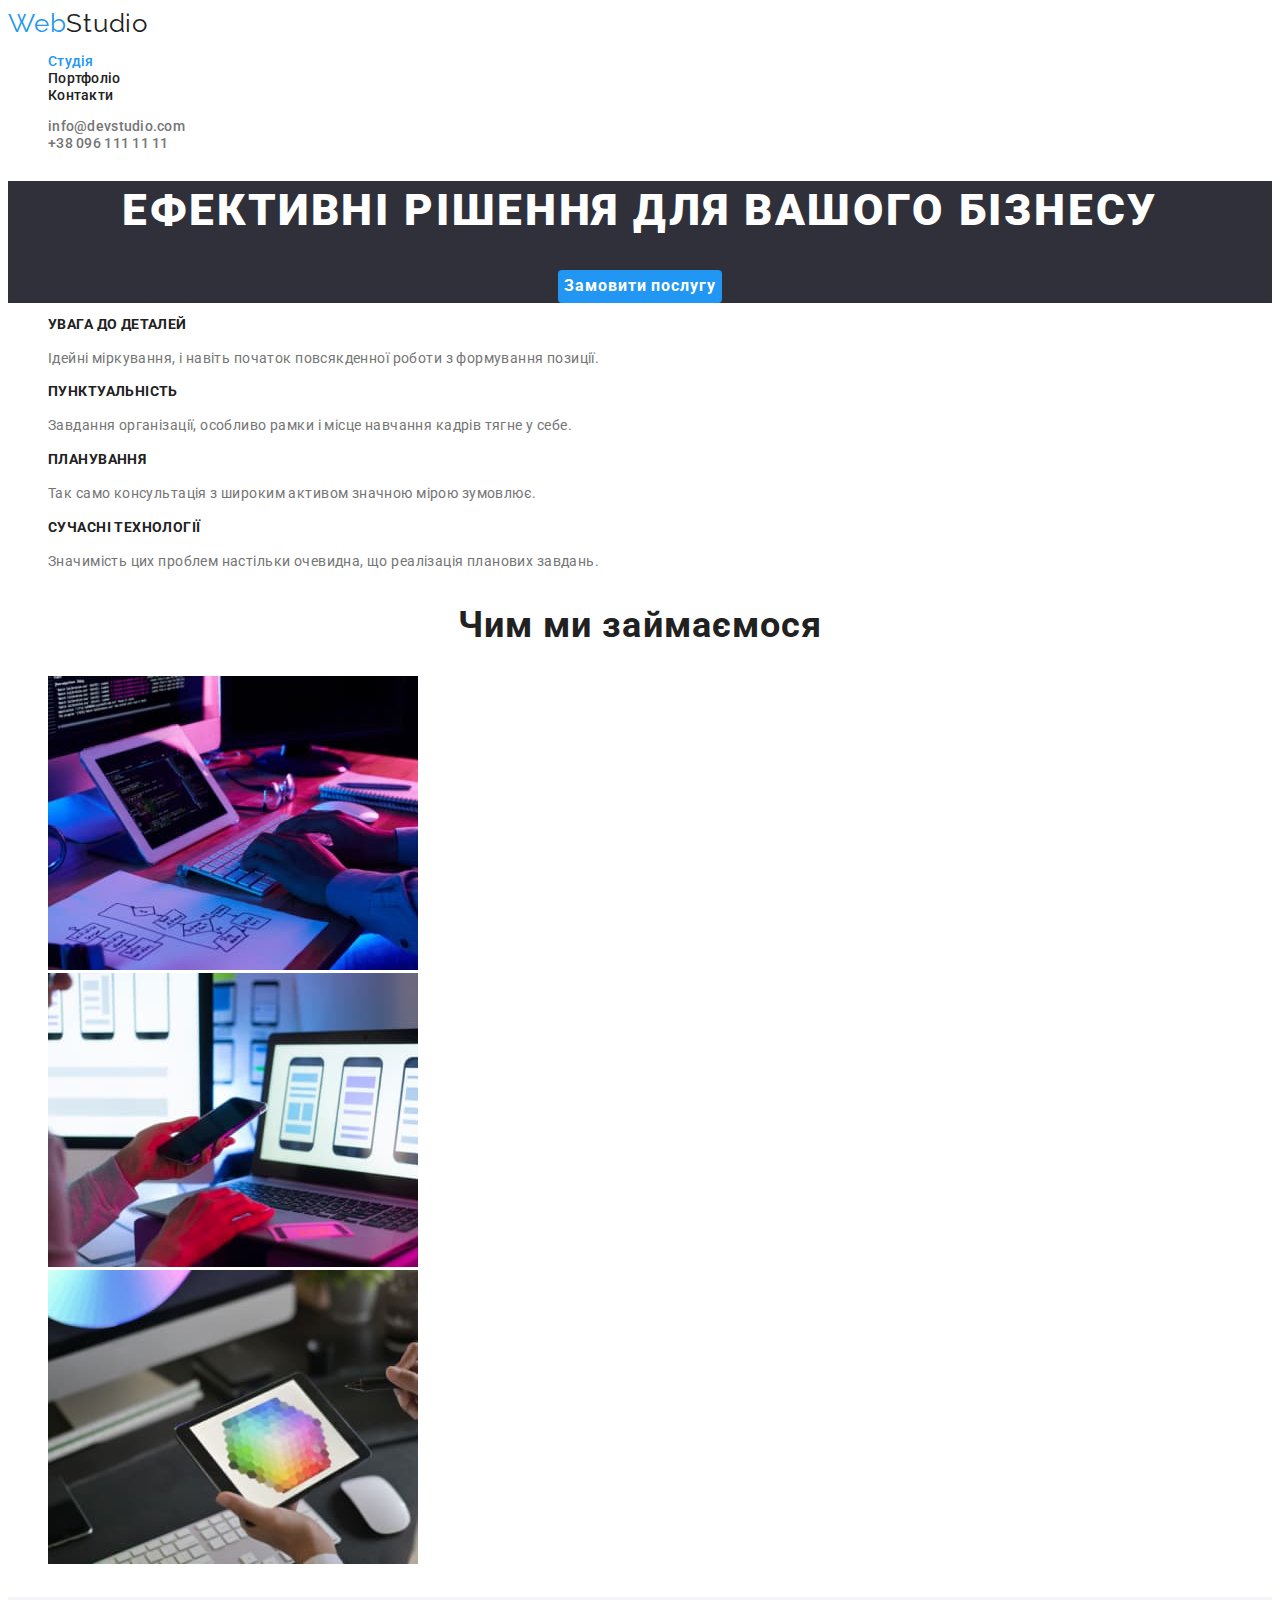
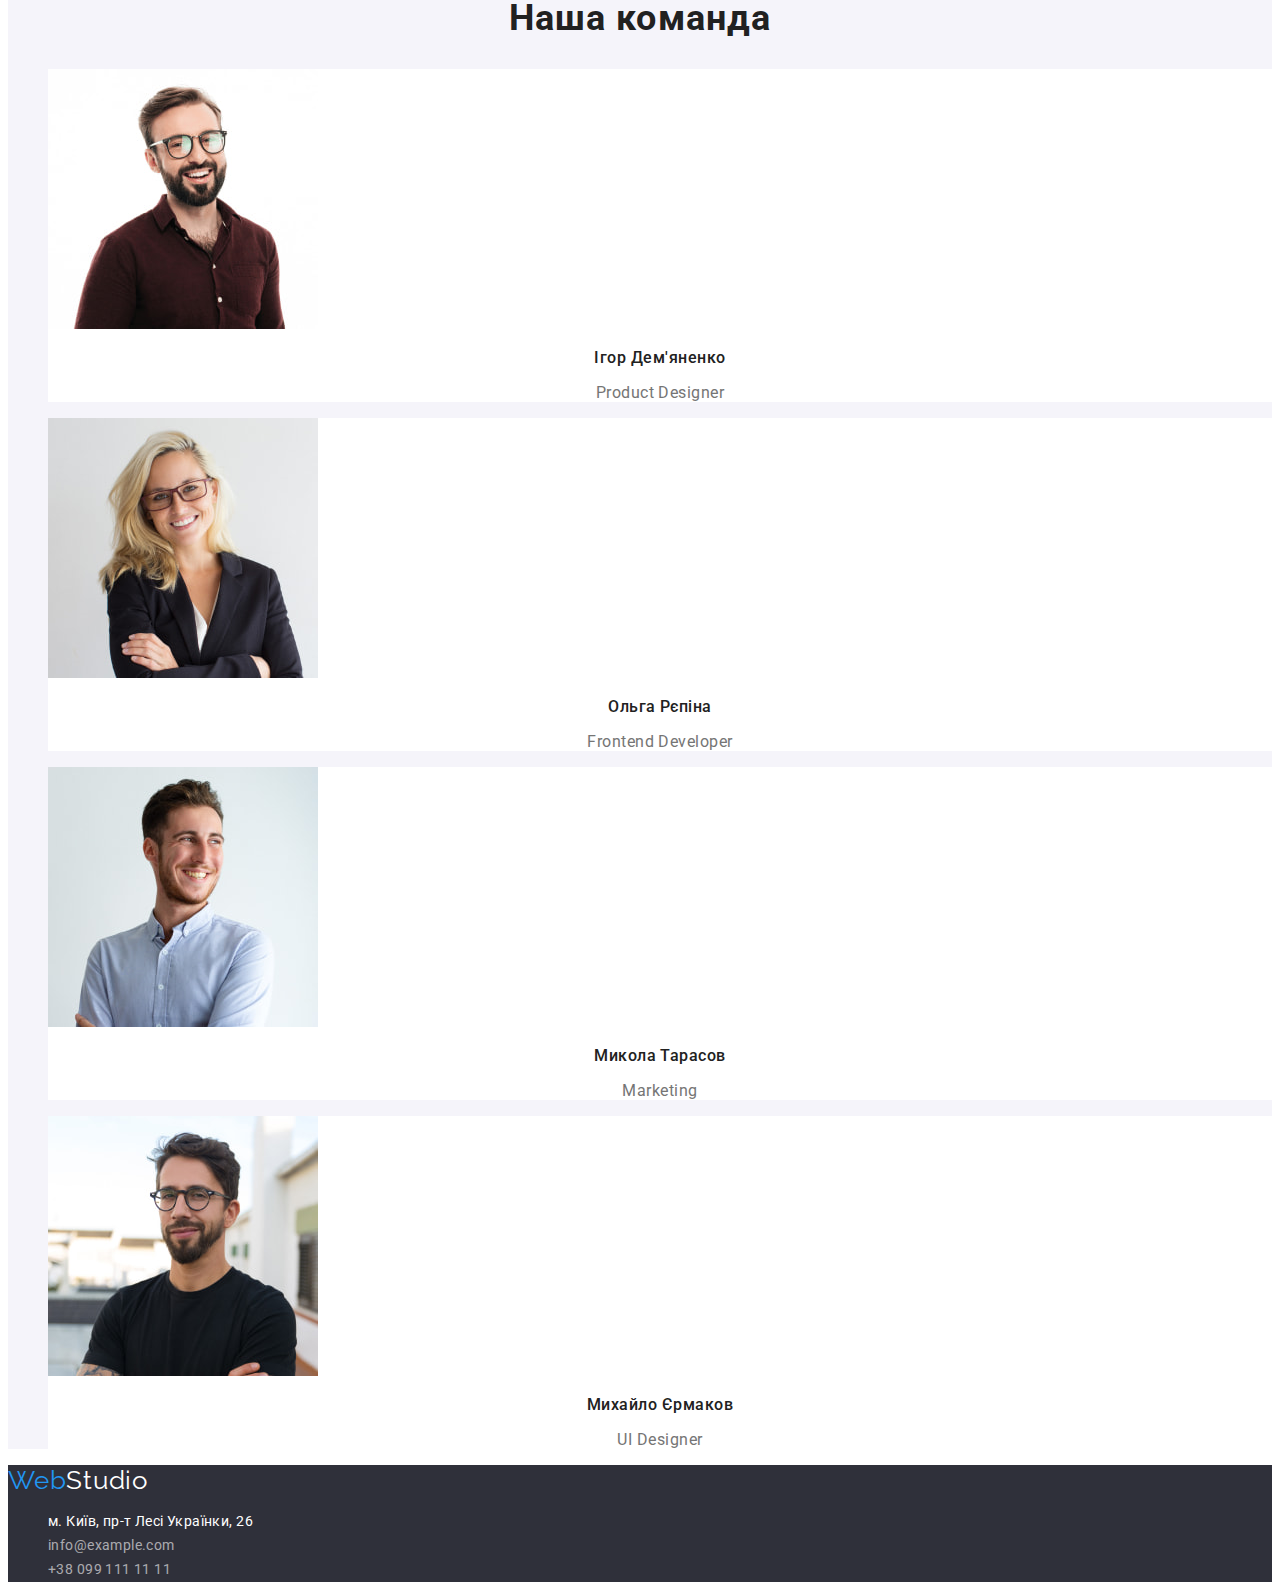
==== index.html @ 079b08a8 "Chaned css selector for active page and optimized css for Footer" ====
<!DOCTYPE html>
<html lang="uk">
  <head>
    <meta charset="UTF-8" />
    <meta http-equiv="X-UA-Compatible" content="IE=edge" />
    <meta name="viewport" content="width=device-width, initial-scale=1.0" />
    <title>WebStudio</title>
    <link rel="preconnect" href="https://fonts.googleapis.com" />
    <link rel="preconnect" href="https://fonts.gstatic.com" crossorigin />
    <link
      href="https://fonts.googleapis.com/css2?family=Raleway:wght@700&family=Roboto:wght@400;500;700;900&display=swap"
      rel="stylesheet"
    />
    <link rel="stylesheet" href="./css/styles.css" />
  </head>
  <body>
    <header class="header">
      <nav class="navigation">
        <a class="logo link" href="#" lang="en"
          >Web<span class="logo-span-header">Studio</span></a
        >

        <ul class="menu-list list">
          <li class="menu-item">
            <a class="menu-link link active" href="#">Студія</a>
          </li>
          <li class="menu-item">
            <a class="menu-link link" href="./portfolio.html">Портфоліо</a>
          </li>
          <li class="menu-item">
            <a class="menu-link link" href="#">Контакти</a>
          </li>
        </ul>
      </nav>
      <ul class="contact-list list">
        <li class="contact-list-item">
          <a class="contact-mail-header link" href="mailto:info@devstudio.com"
            >info@devstudio.com</a
          >
        </li>
        <li class="contact-list-item">
          <a class="contact-phone-number-header link" href="tel:+380961111111"
            >+38 096 111 11 11</a
          >
        </li>
      </ul>
    </header>
    <main>
      <section class="hero-section">
        <h1 class="main-page-title">Ефективні рішення для вашого бізнесу</h1>
        <button class="modal-button" type="button">Замовити послугу</button>
      </section>

      <section class="benefits">
        <h2 hidden>Наші переваги</h2>
        <ul class="benefits-list list">
          <li class="benefits-list-item">
            <h3 class="benefit-name">УВАГА ДО ДЕТАЛЕЙ</h3>
            <p class="benefit-description">
              Ідейні міркування, і навіть початок повсякденної роботи з
              формування позиції.
            </p>
          </li>
          <li>
            <h3 class="benefit-name">ПУНКТУАЛЬНІСТЬ</h3>
            <p class="benefit-description">
              Завдання організації, особливо рамки і місце навчання кадрів тягне
              у себе.
            </p>
          </li>
          <li>
            <h3 class="benefit-name">ПЛАНУВАННЯ</h3>
            <p class="benefit-description">
              Так само консультація з широким активом значною мірою зумовлює.
            </p>
          </li>
          <li>
            <h3 class="benefit-name">СУЧАСНІ ТЕХНОЛОГІЇ</h3>
            <p class="benefit-description">
              Значимість цих проблем настільки очевидна, що реалізація планових
              завдань.
            </p>
          </li>
        </ul>
      </section>

      <section class="about-us">
        <h2 class="reg-section-title">Чим ми займаємося</h2>
        <ul class="list">
          <li>
            <img
              src="./images/about-us/web-site-developement.jpg"
              alt="розробка сайту"
              width="370"
              height="294"
            />
          </li>
          <li>
            <img
              src="./images/about-us/adaptable-design.jpg"
              alt="адаптивний дизайн"
              width="370"
              height="294"
            />
          </li>
          <li>
            <img
              src="./images/about-us/stylization.jpg"
              alt="стилізация веб-сторінки"
              width="370"
              height="294"
            />
          </li>
        </ul>
      </section>
      <section class="our-team">
        <h2 class="reg-section-title">Наша команда</h2>
        <ul class="our-team-list list">
          <li class="our-team-list-item">
            <img
              src="./images/our-team/igor-demyianenko.jpg"
              alt="член команди"
              width="270"
              height="260"
            />
            <h3 class="team-member-title">Ігор Дем'яненко</h3>
            <p class="team-member-subtitle" lang="en">Product Designer</p>
          </li>
          <li class="our-team-list-item">
            <img
              src="./images/our-team/olga-repina.jpg"
              alt="член команди"
              width="270"
              height="260"
            />
            <h3 class="team-member-title">Ольга Рєпіна</h3>
            <p class="team-member-subtitle" lang="en">Frontend Developer</p>
          </li>
          <li class="our-team-list-item">
            <img
              src="./images/our-team/mykola-tarasov.jpg"
              alt="член команди"
              width="270"
              height="260"
            />
            <h3 class="team-member-title">Микола Тарасов</h3>
            <p class="team-member-subtitle" lang="en">Marketing</p>
          </li>
          <li class="our-team-list-item">
            <img
              src="./images/our-team/mykhaylo-ermakov.jpg"
              alt="член команди"
              width="270"
              height="260"
            />
            <h3 class="team-member-title">Михайло Єрмаков</h3>
            <p class="team-member-subtitle" lang="en">UI Designer</p>
          </li>
        </ul>
      </section>
    </main>

    <footer class="footer">
      <a class="logo link" href="#page-header" lang="en"
        >Web<span class="logo-span-footer">Studio</span></a
      >
      <address class="address">
        <ul class="list">
          <li>
            <a
              class="physical-address link"
              href="https://goo.gl/maps/PeYhesqvmwBexrzR6"
              target="_blank"
              rel="noopener norefferer"
              >м. Київ, пр-т Лесі Українки, 26</a
            >
          </li>
          <li>
            <a class="contact-mail-footer link" href="mailto:info@example.com"
              >info@example.com</a
            >
          </li>
          <li>
            <a class="contact-phone-number-footer link" href="tel:+380991111111"
              >+38 099 111 11 11</a
            >
          </li>
        </ul>
      </address>
    </footer>
  </body>
</html>
---- css/styles.css ----
:root {
  --accent-color: #2196f3;
  --main-color: #212121;
  --main-font: "Roboto", sans-serif;
  --secondary-font: "Raleway", sans-serif;
  --add-background: #2f303a;
  --our-team-sec-bg: #f5f4fa;
  --subtitle-color: #757575;
  --main-footer-color: rgba(255, 255, 255, 0.6);
  --bg-page-color: #ffffff;
  --alt-modal-btn-color: #188ce8;
}

.link {
  text-decoration: none;
}
.list {
  list-style: none;
}

body {
  font-family: var(--main-font);
  font-size: 14px;
  color: var(--main-color);
  background-color: var(--bg-page-color);
}

/* ==================COMPONENTS================= */
.logo {
  font-family: var(--secondary-font);
  font-size: 26px;
  line-height: 1.19;
  letter-spacing: 0.03em;
  color: var(--accent-color);
}

.reg-section-title {
  font-weight: 700;
  font-size: 36px;
  line-height: 1.17;
  text-align: center;
  letter-spacing: 0.03em;
}

/* ==================/COMPONENTS================= */

/* ==================HEADER================= */
.logo-span-header {
  color: var(--main-color);
}
.menu-link {
  font-weight: 500;
  line-height: 1.14;
  letter-spacing: 0.02em;
  color: var(--main-color);
}

.menu-link:hover,
.menu-link:focus,
.menu-link:active {
  color: var(--accent-color);
}

.active {
  color: var(--accent-color);
}

.contact-mail-header,
.contact-phone-number-header {
  font-weight: 500;
  line-height: 1.14;
  letter-spacing: 0.02em;
  color: var(--subtitle-color);
}

.contact-mail-header:hover,
.contact-mail-header:focus,
.contact-phone-number-header:hover,
.contact-phone-number-header:focus {
  color: var(--accent-color);
}
/* ==================/HEADER================= */

/* ==================HERO================= */
.hero-section {
  background-color: var(--add-background);
  text-align: center;
}

.main-page-title {
  font-weight: 900;
  font-size: 44px;
  line-height: 1.36;
  text-align: center;
  letter-spacing: 0.06em;
  text-transform: uppercase;
  color: var(--bg-page-color);
}

.modal-button {
  font-family: var(--main-font);
  font-weight: 700;
  font-size: 16px;
  line-height: 1.88;
  text-align: center;
  letter-spacing: 0.06em;
  color: var(--bg-page-color);
  background-color: var(--accent-color);
  cursor: pointer;
  border: none;
  border-radius: 4px;
}

.modal-button:hover,
.modal-button:focus {
  background-color: var(--alt-modal-btn-color);
}
/* ==================/HERO================= */

/* ==================SECTION BENEFITS================= */
.benefit-name {
  font-size: 14px;
  font-weight: 700;
  line-height: 1.14;
  letter-spacing: 0.03em;
}

.benefit-description {
  line-height: 1.71;
  letter-spacing: 0.03em;
  color: var(--subtitle-color);
}
/* ==================/SECTION BENEFITS================= */

/* ==================SECTION OUR-TEAM================= */

.our-team {
  background-color: var(--our-team-sec-bg);
}
.our-team-list-item {
  background-color: var(--bg-page-color);
}
.team-member-title {
  font-weight: 500;
  font-size: 16px;
  line-height: 1.19;
  text-align: center;
  letter-spacing: 0.03em;
}

.team-member-subtitle {
  font-size: 16px;
  line-height: 1.19;
  text-align: center;
  letter-spacing: 0.03em;
  color: var(--subtitle-color);
}
/* ==================/SECTION OUR-TEAM================= */

/* ==================PORTFOLIO================= */
.portfolio-button {
  font-family: var(--main-font);
  font-weight: 500;
  font-size: 16px;
  line-height: 1.62;
  text-align: center;
  letter-spacing: 0.03em;
  background-color: var(--our-team-sec-bg);
  border: none;
  border-radius: 4px;
  cursor: pointer;
}

.portfolio-button:hover,
.portfolio-button:focus {
  color: var(--bg-page-color);
  background-color: var(--accent-color);
}

.portfolio-item-title {
  font-size: 18px;
  font-weight: 700;
  line-height: 2;
  letter-spacing: 0.06em;
}

.portfolio-item-subtitle {
  font-size: 16px;
  line-height: 1.88;
  letter-spacing: 0.03em;
  color: var(--subtitle-color);
}
/* ==================/PORTFOLIO================= */

/* ==================FOOTER================= */
.footer {
  background-color: var(--add-background);
}

.logo-span-footer {
  color: var(--bg-page-color);
}

.address {
  font-style: normal;
}

.physical-address,
.contact-mail-footer,
.contact-phone-number-footer {
  line-height: 1.71;
  letter-spacing: 0.03em;
  color: var(--bg-page-color);
}
.contact-mail-footer,
.contact-phone-number-footer {
  color: var(--main-footer-color);
}

.contact-mail-footer:hover,
.contact-mail-footer:focus,
.contact-phone-number-footer:hover,
.contact-phone-number-footer:focus {
  color: var(--bg-page-color);
}

/* ==================/FOOTER================= */
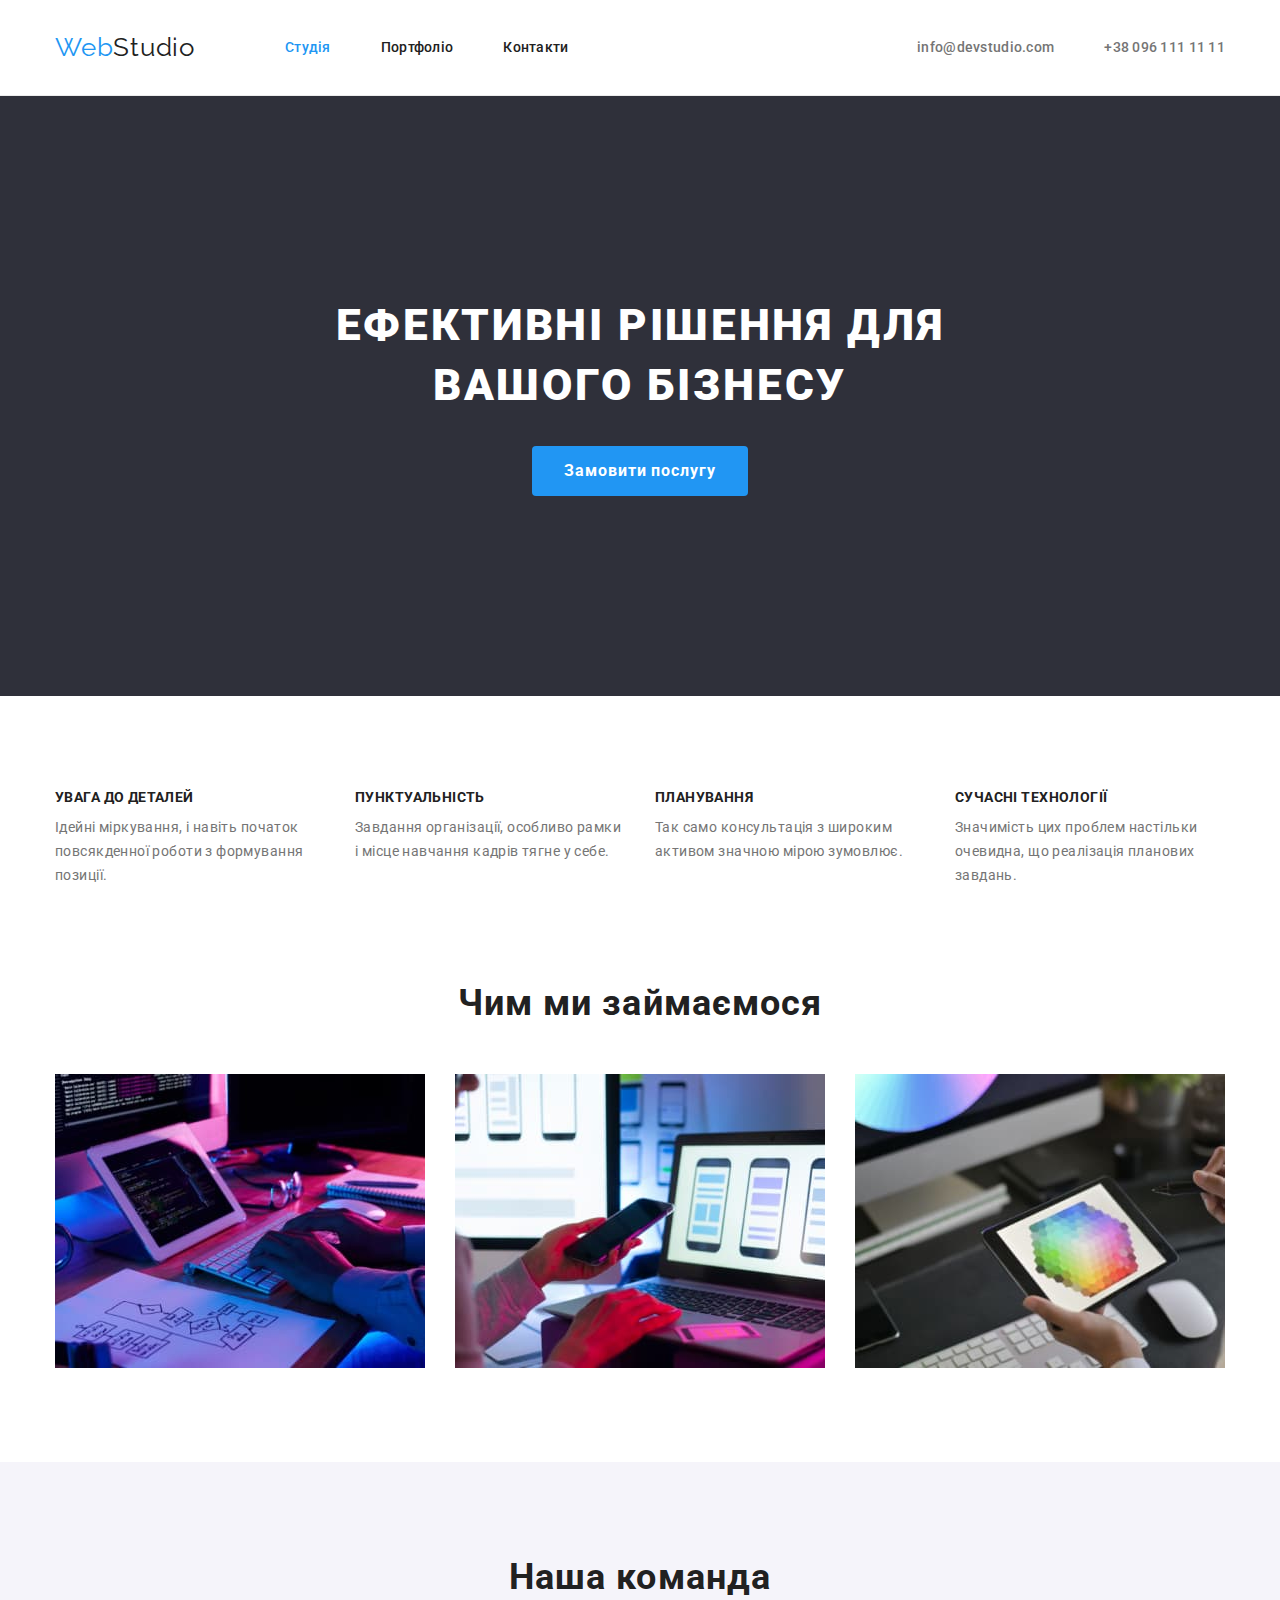
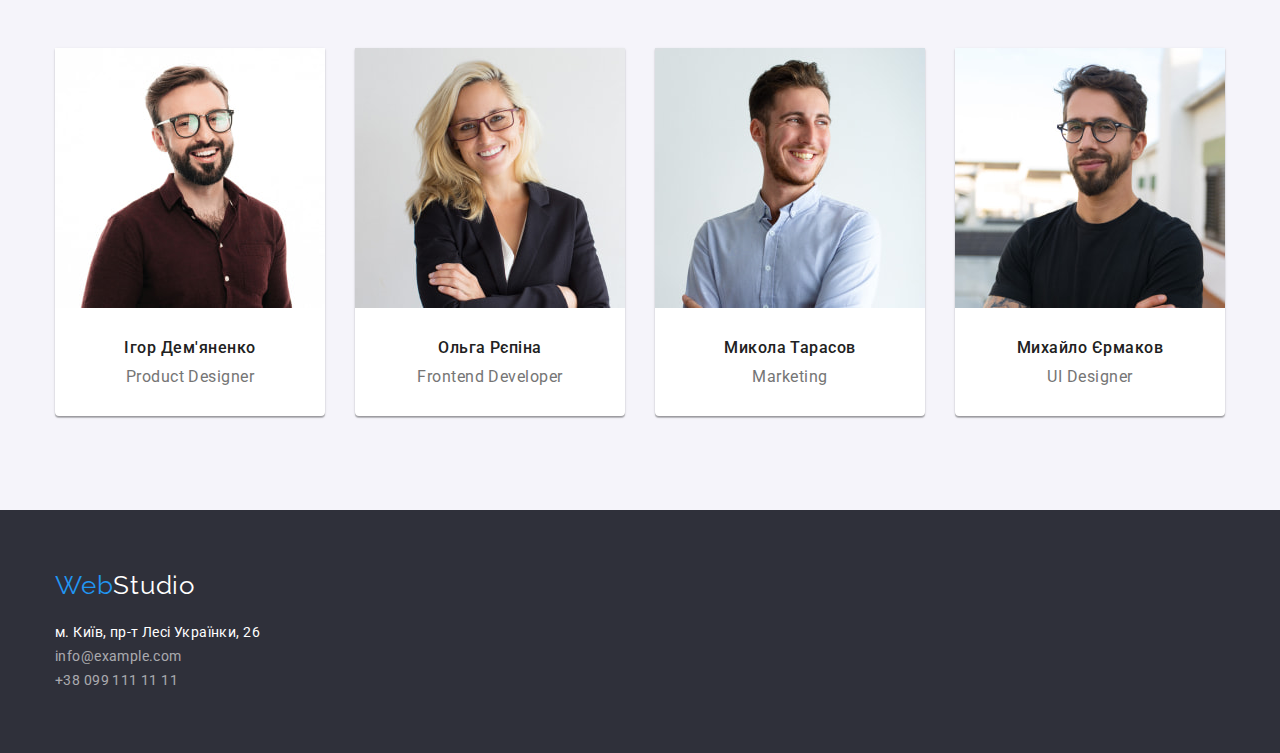
==== commit 2b7dfd29: "Added modern-normalize, geometry styles and positioning with Flexbox" ====
--- a/index.html
+++ b/index.html
@@ -11,49 +11,55 @@
       href="https://fonts.googleapis.com/css2?family=Raleway:wght@700&family=Roboto:wght@400;500;700;900&display=swap"
       rel="stylesheet"
     />
+    <link
+      rel="stylesheet"
+      href="https://cdnjs.cloudflare.com/ajax/libs/modern-normalize/1.0.0/modern-normalize.min.css"
+    />
     <link rel="stylesheet" href="./css/styles.css" />
   </head>
   <body>
     <header class="header">
-      <nav class="navigation">
-        <a class="logo link" href="#" lang="en"
-          >Web<span class="logo-span-header">Studio</span></a
-        >
-
-        <ul class="menu-list list">
-          <li class="menu-item">
-            <a class="menu-link link active" href="#">Студія</a>
-          </li>
-          <li class="menu-item">
-            <a class="menu-link link" href="./portfolio.html">Портфоліо</a>
-          </li>
-          <li class="menu-item">
-            <a class="menu-link link" href="#">Контакти</a>
+      <div class="container flex-container">
+        <nav class="navigation flex-container">
+          <a class="logo link" href="#" lang="en"
+            >Web<span class="logo-span-header">Studio</span></a
+          >
+
+          <ul class="menu-list list flex-container">
+            <li class="menu-item">
+              <a class="menu-link link active" href="#">Студія</a>
+            </li>
+            <li class="menu-item">
+              <a class="menu-link link" href="./portfolio.html">Портфоліо</a>
+            </li>
+            <li class="menu-item">
+              <a class="menu-link link" href="#">Контакти</a>
+            </li>
+          </ul>
+        </nav>
+        <ul class="contact-list list flex-container">
+          <li class="contact-list-item">
+            <a class="contact-mail-header link" href="mailto:info@devstudio.com"
+              >info@devstudio.com</a
+            >
+          </li>
+          <li class="contact-list-item">
+            <a class="contact-phone-number-header link" href="tel:+380961111111"
+              >+38 096 111 11 11</a
+            >
           </li>
         </ul>
-      </nav>
-      <ul class="contact-list list">
-        <li class="contact-list-item">
-          <a class="contact-mail-header link" href="mailto:info@devstudio.com"
-            >info@devstudio.com</a
-          >
-        </li>
-        <li class="contact-list-item">
-          <a class="contact-phone-number-header link" href="tel:+380961111111"
-            >+38 096 111 11 11</a
-          >
-        </li>
-      </ul>
+      </div>
     </header>
     <main>
-      <section class="hero-section">
+      <section class="hero-section flex-container">
         <h1 class="main-page-title">Ефективні рішення для вашого бізнесу</h1>
         <button class="modal-button" type="button">Замовити послугу</button>
       </section>
 
-      <section class="benefits">
+      <section class="benefits container">
         <h2 hidden>Наші переваги</h2>
-        <ul class="benefits-list list">
+        <ul class="benefits-list list flex-container">
           <li class="benefits-list-item">
             <h3 class="benefit-name">УВАГА ДО ДЕТАЛЕЙ</h3>
             <p class="benefit-description">
@@ -61,20 +67,20 @@
               формування позиції.
             </p>
           </li>
-          <li>
+          <li class="benefits-list-item">
             <h3 class="benefit-name">ПУНКТУАЛЬНІСТЬ</h3>
             <p class="benefit-description">
               Завдання організації, особливо рамки і місце навчання кадрів тягне
               у себе.
             </p>
           </li>
-          <li>
+          <li class="benefits-list-item">
             <h3 class="benefit-name">ПЛАНУВАННЯ</h3>
             <p class="benefit-description">
               Так само консультація з широким активом значною мірою зумовлює.
             </p>
           </li>
-          <li>
+          <li class="benefits-list-item">
             <h3 class="benefit-name">СУЧАСНІ ТЕХНОЛОГІЇ</h3>
             <p class="benefit-description">
               Значимість цих проблем настільки очевидна, що реалізація планових
@@ -84,9 +90,9 @@
         </ul>
       </section>
 
-      <section class="about-us">
+      <section class="about-us container">
         <h2 class="reg-section-title">Чим ми займаємося</h2>
-        <ul class="list">
+        <ul class="list flex-container">
           <li>
             <img
               src="./images/about-us/web-site-developement.jpg"
@@ -114,79 +120,89 @@
         </ul>
       </section>
       <section class="our-team">
-        <h2 class="reg-section-title">Наша команда</h2>
-        <ul class="our-team-list list">
-          <li class="our-team-list-item">
-            <img
-              src="./images/our-team/igor-demyianenko.jpg"
-              alt="член команди"
-              width="270"
-              height="260"
-            />
-            <h3 class="team-member-title">Ігор Дем'яненко</h3>
-            <p class="team-member-subtitle" lang="en">Product Designer</p>
-          </li>
-          <li class="our-team-list-item">
-            <img
-              src="./images/our-team/olga-repina.jpg"
-              alt="член команди"
-              width="270"
-              height="260"
-            />
-            <h3 class="team-member-title">Ольга Рєпіна</h3>
-            <p class="team-member-subtitle" lang="en">Frontend Developer</p>
-          </li>
-          <li class="our-team-list-item">
-            <img
-              src="./images/our-team/mykola-tarasov.jpg"
-              alt="член команди"
-              width="270"
-              height="260"
-            />
-            <h3 class="team-member-title">Микола Тарасов</h3>
-            <p class="team-member-subtitle" lang="en">Marketing</p>
-          </li>
-          <li class="our-team-list-item">
-            <img
-              src="./images/our-team/mykhaylo-ermakov.jpg"
-              alt="член команди"
-              width="270"
-              height="260"
-            />
-            <h3 class="team-member-title">Михайло Єрмаков</h3>
-            <p class="team-member-subtitle" lang="en">UI Designer</p>
-          </li>
-        </ul>
+        <div class="container">
+          <h2 class="reg-section-title">Наша команда</h2>
+          <ul class="our-team-list list flex-container">
+            <li class="our-team-list-item">
+              <img
+                class="team-member-img"
+                src="./images/our-team/igor-demyianenko.jpg"
+                alt="член команди"
+                width="270"
+                height="260"
+              />
+              <h3 class="team-member-title">Ігор Дем'яненко</h3>
+              <p class="team-member-subtitle" lang="en">Product Designer</p>
+            </li>
+            <li class="our-team-list-item">
+              <img
+                class="team-member-img"
+                src="./images/our-team/olga-repina.jpg"
+                alt="член команди"
+                width="270"
+                height="260"
+              />
+              <h3 class="team-member-title">Ольга Рєпіна</h3>
+              <p class="team-member-subtitle" lang="en">Frontend Developer</p>
+            </li>
+            <li class="our-team-list-item">
+              <img
+                class="team-member-img"
+                src="./images/our-team/mykola-tarasov.jpg"
+                alt="член команди"
+                width="270"
+                height="260"
+              />
+              <h3 class="team-member-title">Микола Тарасов</h3>
+              <p class="team-member-subtitle" lang="en">Marketing</p>
+            </li>
+            <li class="our-team-list-item">
+              <img
+                class="team-member-img"
+                src="./images/our-team/mykhaylo-ermakov.jpg"
+                alt="член команди"
+                width="270"
+                height="260"
+              />
+              <h3 class="team-member-title">Михайло Єрмаков</h3>
+              <p class="team-member-subtitle" lang="en">UI Designer</p>
+            </li>
+          </ul>
+        </div>
       </section>
     </main>
 
     <footer class="footer">
-      <a class="logo link" href="#page-header" lang="en"
-        >Web<span class="logo-span-footer">Studio</span></a
-      >
-      <address class="address">
-        <ul class="list">
-          <li>
-            <a
-              class="physical-address link"
-              href="https://goo.gl/maps/PeYhesqvmwBexrzR6"
-              target="_blank"
-              rel="noopener norefferer"
-              >м. Київ, пр-т Лесі Українки, 26</a
-            >
-          </li>
-          <li>
-            <a class="contact-mail-footer link" href="mailto:info@example.com"
-              >info@example.com</a
-            >
-          </li>
-          <li>
-            <a class="contact-phone-number-footer link" href="tel:+380991111111"
-              >+38 099 111 11 11</a
-            >
-          </li>
-        </ul>
-      </address>
+      <div class="footer-block container">
+        <a class="logo link" href="#page-header" lang="en"
+          >Web<span class="logo-span-footer">Studio</span></a
+        >
+        <address class="address">
+          <ul class="list">
+            <li>
+              <a
+                class="physical-address link"
+                href="https://goo.gl/maps/PeYhesqvmwBexrzR6"
+                target="_blank"
+                rel="noopener norefferer"
+                >м. Київ, пр-т Лесі Українки, 26</a
+              >
+            </li>
+            <li>
+              <a class="contact-mail-footer link" href="mailto:info@example.com"
+                >info@example.com</a
+              >
+            </li>
+            <li>
+              <a
+                class="contact-phone-number-footer link"
+                href="tel:+380991111111"
+                >+38 099 111 11 11</a
+              >
+            </li>
+          </ul>
+        </address>
+      </div>
     </footer>
   </body>
 </html>
--- a/css/styles.css
+++ b/css/styles.css
@@ -25,6 +25,35 @@
   background-color: var(--bg-page-color);
 }
 
+h1,
+h2,
+h3,
+h4,
+h5,
+h6,
+p,
+ul {
+  padding: 0;
+  margin: 0;
+}
+
+img {
+  display: block;
+  max-width: 100%;
+  height: auto;
+}
+
+.container {
+  max-width: 1200px;
+  margin: 0 auto;
+  padding-left: 15px;
+  padding-right: 15px;
+}
+
+.flex-container {
+  display: flex;
+}
+
 /* ==================COMPONENTS================= */
 .logo {
   font-family: var(--secondary-font);
@@ -45,8 +74,24 @@
 /* ==================/COMPONENTS================= */
 
 /* ==================HEADER================= */
+.header {
+  padding-top: 32px;
+  padding-bottom: 32px;
+  border-bottom: 1px solid #ececec;
+}
+
+.header .flex-container {
+  justify-content: space-between;
+  align-items: center;
+}
+
 .logo-span-header {
   color: var(--main-color);
+  margin-right: 90px;
+}
+
+.menu-list .menu-item:not(:last-child) {
+  margin-right: 50px;
 }
 .menu-link {
   font-weight: 500;
@@ -63,6 +108,10 @@
 
 .active {
   color: var(--accent-color);
+}
+
+.contact-mail-header {
+  margin-right: 50px;
 }
 
 .contact-mail-header,
@@ -83,11 +132,20 @@
 
 /* ==================HERO================= */
 .hero-section {
+  height: 600px;
   background-color: var(--add-background);
-  text-align: center;
+}
+
+.hero-section.flex-container {
+  flex-direction: column;
+  justify-content: center;
+  align-items: center;
 }
 
 .main-page-title {
+  max-width: 696px;
+  margin-bottom: 30px;
+
   font-weight: 900;
   font-size: 44px;
   line-height: 1.36;
@@ -98,6 +156,11 @@
 }
 
 .modal-button {
+  display: inline-block;
+  padding: 10px 32px;
+  border: none;
+  border-radius: 4px;
+
   font-family: var(--main-font);
   font-weight: 700;
   font-size: 16px;
@@ -106,9 +169,8 @@
   letter-spacing: 0.06em;
   color: var(--bg-page-color);
   background-color: var(--accent-color);
+
   cursor: pointer;
-  border: none;
-  border-radius: 4px;
 }
 
 .modal-button:hover,
@@ -118,7 +180,21 @@
 /* ==================/HERO================= */
 
 /* ==================SECTION BENEFITS================= */
+.benefits {
+  padding-top: 94px;
+  padding-bottom: 94px;
+}
+
+.benefits-list {
+  justify-content: space-between;
+}
+
+.benefits-list-item {
+  flex-basis: 23.08%;
+}
+
 .benefit-name {
+  margin-bottom: 10px;
   font-size: 14px;
   font-weight: 700;
   line-height: 1.14;
@@ -132,15 +208,44 @@
 }
 /* ==================/SECTION BENEFITS================= */
 
+/* ==================SECTION ABOUT-US================= */
+
+.about-us {
+  padding-bottom: 94px;
+}
+.reg-section-title {
+  margin-bottom: 50px;
+}
+
+.about-us .list {
+  justify-content: space-between;
+}
+
+/* ==================/SECTION ABOUT-US================= */
+
 /* ==================SECTION OUR-TEAM================= */
 
 .our-team {
+  padding-top: 94px;
+  padding-bottom: 94px;
   background-color: var(--our-team-sec-bg);
+}
+
+.our-team-list {
+  justify-content: space-between;
 }
 .our-team-list-item {
   background-color: var(--bg-page-color);
+  box-shadow: 0px 1px 3px rgba(0, 0, 0, 0.12), 0px 1px 1px rgba(0, 0, 0, 0.14),
+    0px 2px 1px rgba(0, 0, 0, 0.2);
+  border-radius: 0px 0px 4px 4px;
+}
+
+.team-member-img {
+  margin-bottom: 30px;
 }
 .team-member-title {
+  margin-bottom: 10px;
   font-weight: 500;
   font-size: 16px;
   line-height: 1.19;
@@ -149,6 +254,7 @@
 }
 
 .team-member-subtitle {
+  margin-bottom: 30px;
   font-size: 16px;
   line-height: 1.19;
   text-align: center;
@@ -158,7 +264,53 @@
 /* ==================/SECTION OUR-TEAM================= */
 
 /* ==================PORTFOLIO================= */
+.portfolio {
+  padding-top: 94px;
+  padding-bottom: 9px;
+}
+.portfolio-action-list {
+  margin-bottom: 34px;
+  justify-content: center;
+  column-gap: 8px;
+}
+
+/* .portfolio-action-item:not(last-child) {
+  margin-right: 8px;
+} */
+
+.portfolio-list {
+  flex-wrap: wrap;
+}
+
+.portfolio-list-item {
+  width: 370px;
+  padding-bottom: 20px;
+  margin-right: 30px;
+  margin-bottom: 30px;
+}
+
+.portfolio-list-item:nth-child(3n) {
+  margin-right: 0;
+}
+
+.portfolio-list-item:nth-last-child(-n + 3) {
+  margin-bottom: 0;
+}
+
+.portfolio-item-title,
+.portfolio-item-subtitle {
+  padding-left: 24px;
+  padding-right: 24px;
+}
+.portfolio-item-title {
+  padding-bottom: 4px;
+}
+
 .portfolio-button {
+  padding: 6px 25px;
+  border: none;
+  border-radius: 4px;
+
   font-family: var(--main-font);
   font-weight: 500;
   font-size: 16px;
@@ -166,8 +318,7 @@
   text-align: center;
   letter-spacing: 0.03em;
   background-color: var(--our-team-sec-bg);
-  border: none;
-  border-radius: 4px;
+
   cursor: pointer;
 }
 
@@ -197,17 +348,24 @@
   background-color: var(--add-background);
 }
 
+.footer-block {
+  padding-top: 60px;
+  padding-bottom: 60px;
+}
+
 .logo-span-footer {
   color: var(--bg-page-color);
 }
 
 .address {
+  margin-top: 20px;
   font-style: normal;
 }
 
 .physical-address,
 .contact-mail-footer,
 .contact-phone-number-footer {
+  margin-bottom: 9px;
   line-height: 1.71;
   letter-spacing: 0.03em;
   color: var(--bg-page-color);
@@ -217,6 +375,9 @@
   color: var(--main-footer-color);
 }
 
+.contact-phone-number-footer {
+  margin-bottom: 0;
+}
 .contact-mail-footer:hover,
 .contact-mail-footer:focus,
 .contact-phone-number-footer:hover,
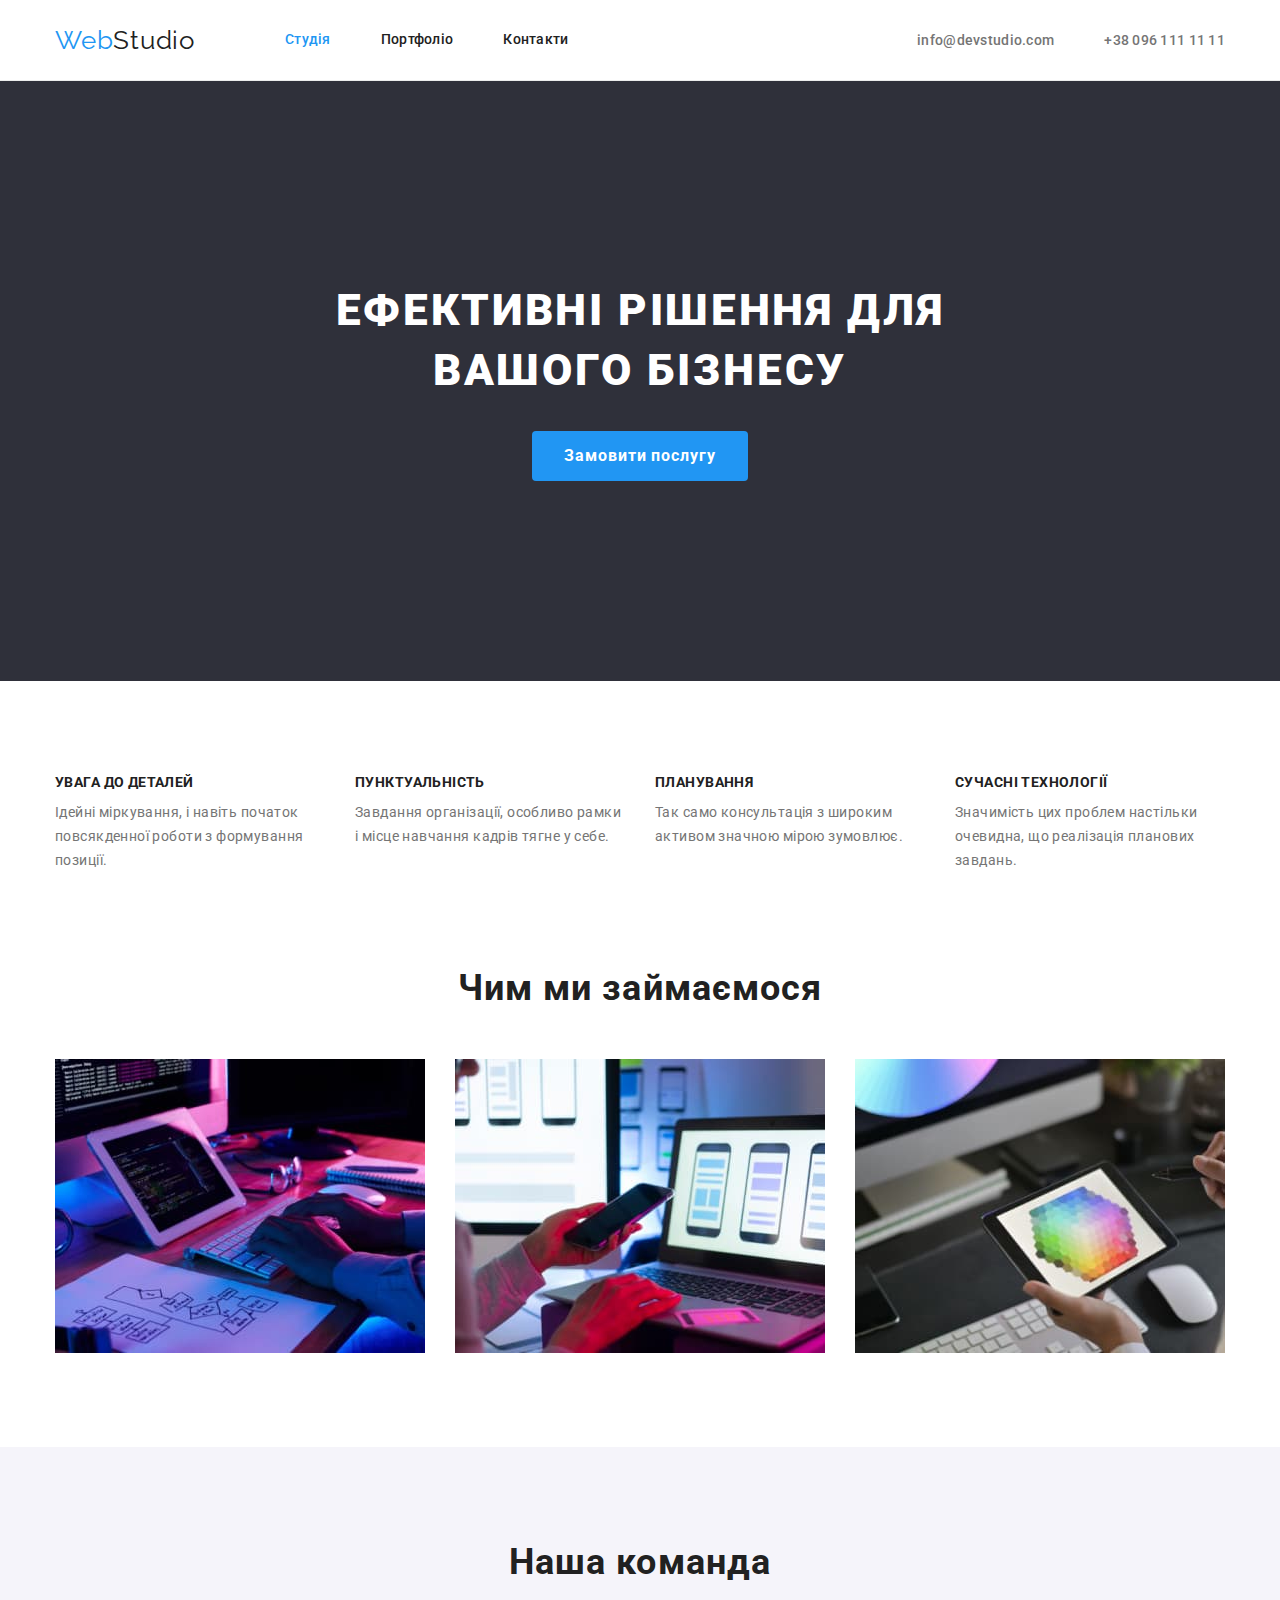
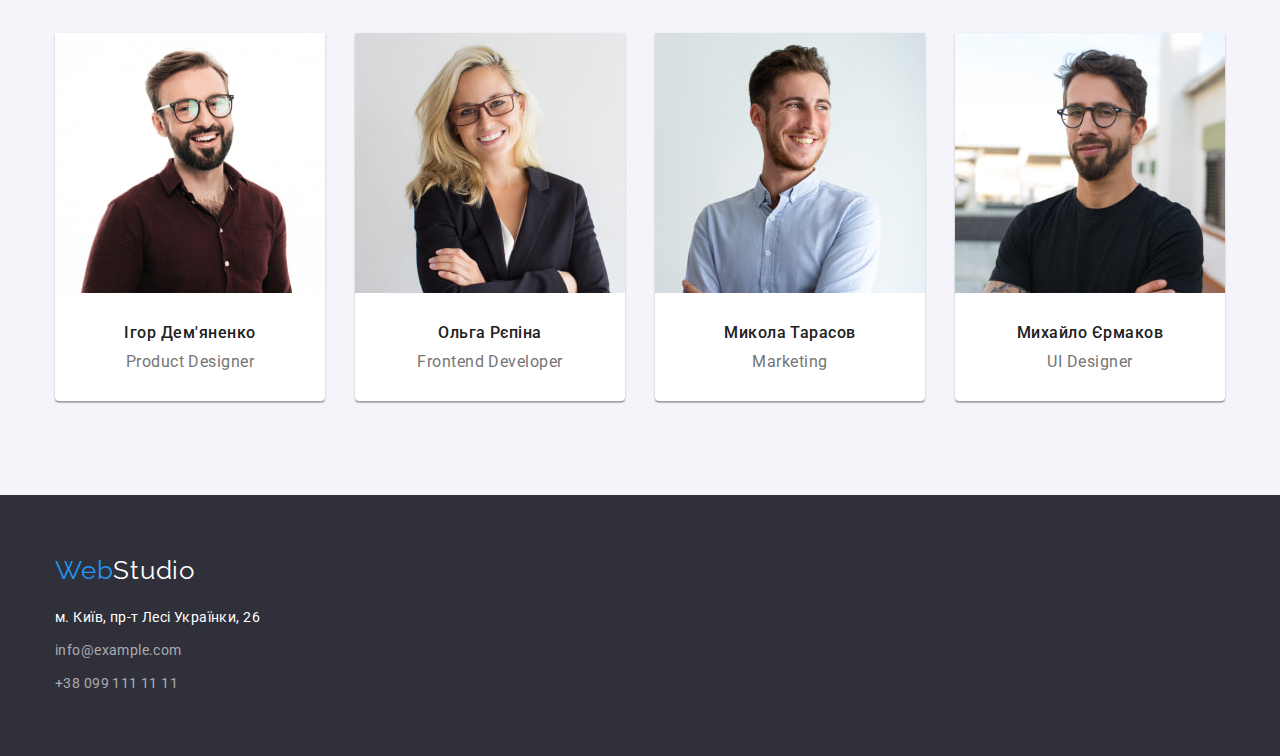
==== commit 2e5a9d33: "Updated CSS corresponding to comments" ====
--- a/index.html
+++ b/index.html
@@ -19,7 +19,7 @@
   </head>
   <body>
     <header class="header">
-      <div class="container flex-container">
+      <div class="header-content container flex-container">
         <nav class="navigation flex-container">
           <a class="logo link" href="#" lang="en"
             >Web<span class="logo-span-header">Studio</span></a
@@ -52,74 +52,81 @@
       </div>
     </header>
     <main>
-      <section class="hero-section flex-container">
-        <h1 class="main-page-title">Ефективні рішення для вашого бізнесу</h1>
-        <button class="modal-button" type="button">Замовити послугу</button>
-      </section>
-
-      <section class="benefits container">
-        <h2 hidden>Наші переваги</h2>
-        <ul class="benefits-list list flex-container">
-          <li class="benefits-list-item">
-            <h3 class="benefit-name">УВАГА ДО ДЕТАЛЕЙ</h3>
-            <p class="benefit-description">
-              Ідейні міркування, і навіть початок повсякденної роботи з
-              формування позиції.
-            </p>
-          </li>
-          <li class="benefits-list-item">
-            <h3 class="benefit-name">ПУНКТУАЛЬНІСТЬ</h3>
-            <p class="benefit-description">
-              Завдання організації, особливо рамки і місце навчання кадрів тягне
-              у себе.
-            </p>
-          </li>
-          <li class="benefits-list-item">
-            <h3 class="benefit-name">ПЛАНУВАННЯ</h3>
-            <p class="benefit-description">
-              Так само консультація з широким активом значною мірою зумовлює.
-            </p>
-          </li>
-          <li class="benefits-list-item">
-            <h3 class="benefit-name">СУЧАСНІ ТЕХНОЛОГІЇ</h3>
-            <p class="benefit-description">
-              Значимість цих проблем настільки очевидна, що реалізація планових
-              завдань.
-            </p>
-          </li>
-        </ul>
-      </section>
-
-      <section class="about-us container">
-        <h2 class="reg-section-title">Чим ми займаємося</h2>
-        <ul class="list flex-container">
-          <li>
-            <img
-              src="./images/about-us/web-site-developement.jpg"
-              alt="розробка сайту"
-              width="370"
-              height="294"
-            />
-          </li>
-          <li>
-            <img
-              src="./images/about-us/adaptable-design.jpg"
-              alt="адаптивний дизайн"
-              width="370"
-              height="294"
-            />
-          </li>
-          <li>
-            <img
-              src="./images/about-us/stylization.jpg"
-              alt="стилізация веб-сторінки"
-              width="370"
-              height="294"
-            />
-          </li>
-        </ul>
-      </section>
-      <section class="our-team">
+      <section class="section hero-section">
+        <div class="hero-content flex-container">
+          <h1 class="main-page-title">Ефективні рішення для вашого бізнесу</h1>
+          <button class="modal-button" type="button">Замовити послугу</button>
+        </div>
+      </section>
+
+      <section class="section benefits">
+        <div class="container">
+          <h2 class="visually-hidden">Наші переваги</h2>
+          <ul class="benefits-list list flex-container">
+            <li class="benefits-list-item">
+              <h3 class="benefit-name">УВАГА ДО ДЕТАЛЕЙ</h3>
+              <p class="benefit-description">
+                Ідейні міркування, і навіть початок повсякденної роботи з
+                формування позиції.
+              </p>
+            </li>
+            <li class="benefits-list-item">
+              <h3 class="benefit-name">ПУНКТУАЛЬНІСТЬ</h3>
+              <p class="benefit-description">
+                Завдання організації, особливо рамки і місце навчання кадрів
+                тягне у себе.
+              </p>
+            </li>
+            <li class="benefits-list-item">
+              <h3 class="benefit-name">ПЛАНУВАННЯ</h3>
+              <p class="benefit-description">
+                Так само консультація з широким активом значною мірою зумовлює.
+              </p>
+            </li>
+            <li class="benefits-list-item">
+              <h3 class="benefit-name">СУЧАСНІ ТЕХНОЛОГІЇ</h3>
+              <p class="benefit-description">
+                Значимість цих проблем настільки очевидна, що реалізація
+                планових завдань.
+              </p>
+            </li>
+          </ul>
+        </div>
+      </section>
+
+      <section class="section about-us">
+        <div class="container">
+          <h2 class="reg-section-title">Чим ми займаємося</h2>
+          <ul class="list flex-container">
+            <li>
+              <img
+                src="./images/about-us/web-site-developement.jpg"
+                alt="розробка сайту"
+                width="370"
+                height="294"
+              />
+            </li>
+            <li>
+              <img
+                src="./images/about-us/adaptable-design.jpg"
+                alt="адаптивний дизайн"
+                width="370"
+                height="294"
+              />
+            </li>
+            <li>
+              <img
+                src="./images/about-us/stylization.jpg"
+                alt="стилізация веб-сторінки"
+                width="370"
+                height="294"
+              />
+            </li>
+          </ul>
+        </div>
+      </section>
+
+      <section class="section our-team">
         <div class="container">
           <h2 class="reg-section-title">Наша команда</h2>
           <ul class="our-team-list list flex-container">
@@ -131,8 +138,10 @@
                 width="270"
                 height="260"
               />
-              <h3 class="team-member-title">Ігор Дем'яненко</h3>
-              <p class="team-member-subtitle" lang="en">Product Designer</p>
+              <div class="team-member-description">
+                <h3 class="team-member-title">Ігор Дем'яненко</h3>
+                <p class="team-member-subtitle" lang="en">Product Designer</p>
+              </div>
             </li>
             <li class="our-team-list-item">
               <img
@@ -142,8 +151,10 @@
                 width="270"
                 height="260"
               />
-              <h3 class="team-member-title">Ольга Рєпіна</h3>
-              <p class="team-member-subtitle" lang="en">Frontend Developer</p>
+              <div class="team-member-description">
+                <h3 class="team-member-title">Ольга Рєпіна</h3>
+                <p class="team-member-subtitle" lang="en">Frontend Developer</p>
+              </div>
             </li>
             <li class="our-team-list-item">
               <img
@@ -153,8 +164,10 @@
                 width="270"
                 height="260"
               />
-              <h3 class="team-member-title">Микола Тарасов</h3>
-              <p class="team-member-subtitle" lang="en">Marketing</p>
+              <div class="team-member-description">
+                <h3 class="team-member-title">Микола Тарасов</h3>
+                <p class="team-member-subtitle" lang="en">Marketing</p>
+              </div>
             </li>
             <li class="our-team-list-item">
               <img
@@ -164,8 +177,10 @@
                 width="270"
                 height="260"
               />
-              <h3 class="team-member-title">Михайло Єрмаков</h3>
-              <p class="team-member-subtitle" lang="en">UI Designer</p>
+              <div class="team-member-description">
+                <h3 class="team-member-title">Михайло Єрмаков</h3>
+                <p class="team-member-subtitle" lang="en">UI Designer</p>
+              </div>
             </li>
           </ul>
         </div>
@@ -178,8 +193,8 @@
           >Web<span class="logo-span-footer">Studio</span></a
         >
         <address class="address">
-          <ul class="list">
-            <li>
+          <ul class="list address-list">
+            <li class="address-item">
               <a
                 class="physical-address link"
                 href="https://goo.gl/maps/PeYhesqvmwBexrzR6"
@@ -188,12 +203,12 @@
                 >м. Київ, пр-т Лесі Українки, 26</a
               >
             </li>
-            <li>
+            <li class="address-item">
               <a class="contact-mail-footer link" href="mailto:info@example.com"
                 >info@example.com</a
               >
             </li>
-            <li>
+            <li class="address-item">
               <a
                 class="contact-phone-number-footer link"
                 href="tel:+380991111111"
--- a/css/styles.css
+++ b/css/styles.css
@@ -54,6 +54,11 @@
   display: flex;
 }
 
+.section {
+  padding-top: 94px;
+  padding-bottom: 94px;
+}
+
 /* ==================COMPONENTS================= */
 .logo {
   font-family: var(--secondary-font);
@@ -71,29 +76,50 @@
   letter-spacing: 0.03em;
 }
 
+.visually-hidden {
+  position: absolute;
+  width: 1px;
+  height: 1px;
+  margin: -1px;
+  border: 0;
+  padding: 0;
+
+  white-space: nowrap;
+  clip-path: inset(100%);
+  clip: rect(0 0 0 0);
+  overflow: hidden;
+}
+
 /* ==================/COMPONENTS================= */
 
 /* ==================HEADER================= */
 .header {
+  border-bottom: 1px solid #ececec;
+}
+.header-content {
+  justify-content: space-between;
+  align-items: center;
+}
+
+.header .navigation {
+  align-items: center;
+}
+
+.logo {
+  margin-right: 90px;
+}
+
+.logo-span-header {
+  color: var(--main-color);
+}
+
+.menu-list .menu-item:not(:last-child) {
+  margin-right: 50px;
+}
+.menu-link {
+  display: block;
   padding-top: 32px;
   padding-bottom: 32px;
-  border-bottom: 1px solid #ececec;
-}
-
-.header .flex-container {
-  justify-content: space-between;
-  align-items: center;
-}
-
-.logo-span-header {
-  color: var(--main-color);
-  margin-right: 90px;
-}
-
-.menu-list .menu-item:not(:last-child) {
-  margin-right: 50px;
-}
-.menu-link {
   font-weight: 500;
   line-height: 1.14;
   letter-spacing: 0.02em;
@@ -110,8 +136,8 @@
   color: var(--accent-color);
 }
 
-.contact-mail-header {
-  margin-right: 50px;
+.contact-list {
+  column-gap: 50px;
 }
 
 .contact-mail-header,
@@ -132,14 +158,15 @@
 
 /* ==================HERO================= */
 .hero-section {
-  height: 600px;
+  padding: 0;
   background-color: var(--add-background);
 }
 
-.hero-section.flex-container {
+.hero-content {
   flex-direction: column;
   justify-content: center;
   align-items: center;
+  height: 600px;
 }
 
 .main-page-title {
@@ -180,17 +207,14 @@
 /* ==================/HERO================= */
 
 /* ==================SECTION BENEFITS================= */
-.benefits {
-  padding-top: 94px;
-  padding-bottom: 94px;
-}
-
-.benefits-list {
-  justify-content: space-between;
-}
 
 .benefits-list-item {
   flex-basis: 23.08%;
+  margin-right: 30px;
+}
+
+.benefits-list-item:last-child {
+  margin-right: 0;
 }
 
 .benefit-name {
@@ -211,14 +235,14 @@
 /* ==================SECTION ABOUT-US================= */
 
 .about-us {
-  padding-bottom: 94px;
+  padding-top: 0;
 }
 .reg-section-title {
   margin-bottom: 50px;
 }
 
 .about-us .list {
-  justify-content: space-between;
+  column-gap: 30px;
 }
 
 /* ==================/SECTION ABOUT-US================= */
@@ -226,13 +250,11 @@
 /* ==================SECTION OUR-TEAM================= */
 
 .our-team {
-  padding-top: 94px;
-  padding-bottom: 94px;
   background-color: var(--our-team-sec-bg);
 }
 
 .our-team-list {
-  justify-content: space-between;
+  column-gap: 30px;
 }
 .our-team-list-item {
   background-color: var(--bg-page-color);
@@ -241,8 +263,8 @@
   border-radius: 0px 0px 4px 4px;
 }
 
-.team-member-img {
-  margin-bottom: 30px;
+.team-member-description {
+  padding: 30px 0;
 }
 .team-member-title {
   margin-bottom: 10px;
@@ -254,7 +276,6 @@
 }
 
 .team-member-subtitle {
-  margin-bottom: 30px;
   font-size: 16px;
   line-height: 1.19;
   text-align: center;
@@ -264,12 +285,9 @@
 /* ==================/SECTION OUR-TEAM================= */
 
 /* ==================PORTFOLIO================= */
-.portfolio {
-  padding-top: 94px;
-  padding-bottom: 9px;
-}
+
 .portfolio-action-list {
-  margin-bottom: 34px;
+  margin-bottom: 50px;
   justify-content: center;
   column-gap: 8px;
 }
@@ -284,7 +302,6 @@
 
 .portfolio-list-item {
   width: 370px;
-  padding-bottom: 20px;
   margin-right: 30px;
   margin-bottom: 30px;
 }
@@ -297,13 +314,15 @@
   margin-bottom: 0;
 }
 
-.portfolio-item-title,
-.portfolio-item-subtitle {
-  padding-left: 24px;
-  padding-right: 24px;
-}
+.portfolio-item-description {
+  padding: 24px 20px;
+  border-bottom: 1px solid #eeeeee;
+  border-left: 1px solid #eeeeee;
+  border-right: 1px solid #eeeeee;
+}
+
 .portfolio-item-title {
-  padding-bottom: 4px;
+  margin-bottom: 4px;
 }
 
 .portfolio-button {
@@ -346,9 +365,6 @@
 /* ==================FOOTER================= */
 .footer {
   background-color: var(--add-background);
-}
-
-.footer-block {
   padding-top: 60px;
   padding-bottom: 60px;
 }
@@ -362,10 +378,13 @@
   font-style: normal;
 }
 
+.address-item:not(:last-child) {
+  margin-bottom: 9px;
+}
+
 .physical-address,
 .contact-mail-footer,
 .contact-phone-number-footer {
-  margin-bottom: 9px;
   line-height: 1.71;
   letter-spacing: 0.03em;
   color: var(--bg-page-color);
@@ -375,9 +394,6 @@
   color: var(--main-footer-color);
 }
 
-.contact-phone-number-footer {
-  margin-bottom: 0;
-}
 .contact-mail-footer:hover,
 .contact-mail-footer:focus,
 .contact-phone-number-footer:hover,
